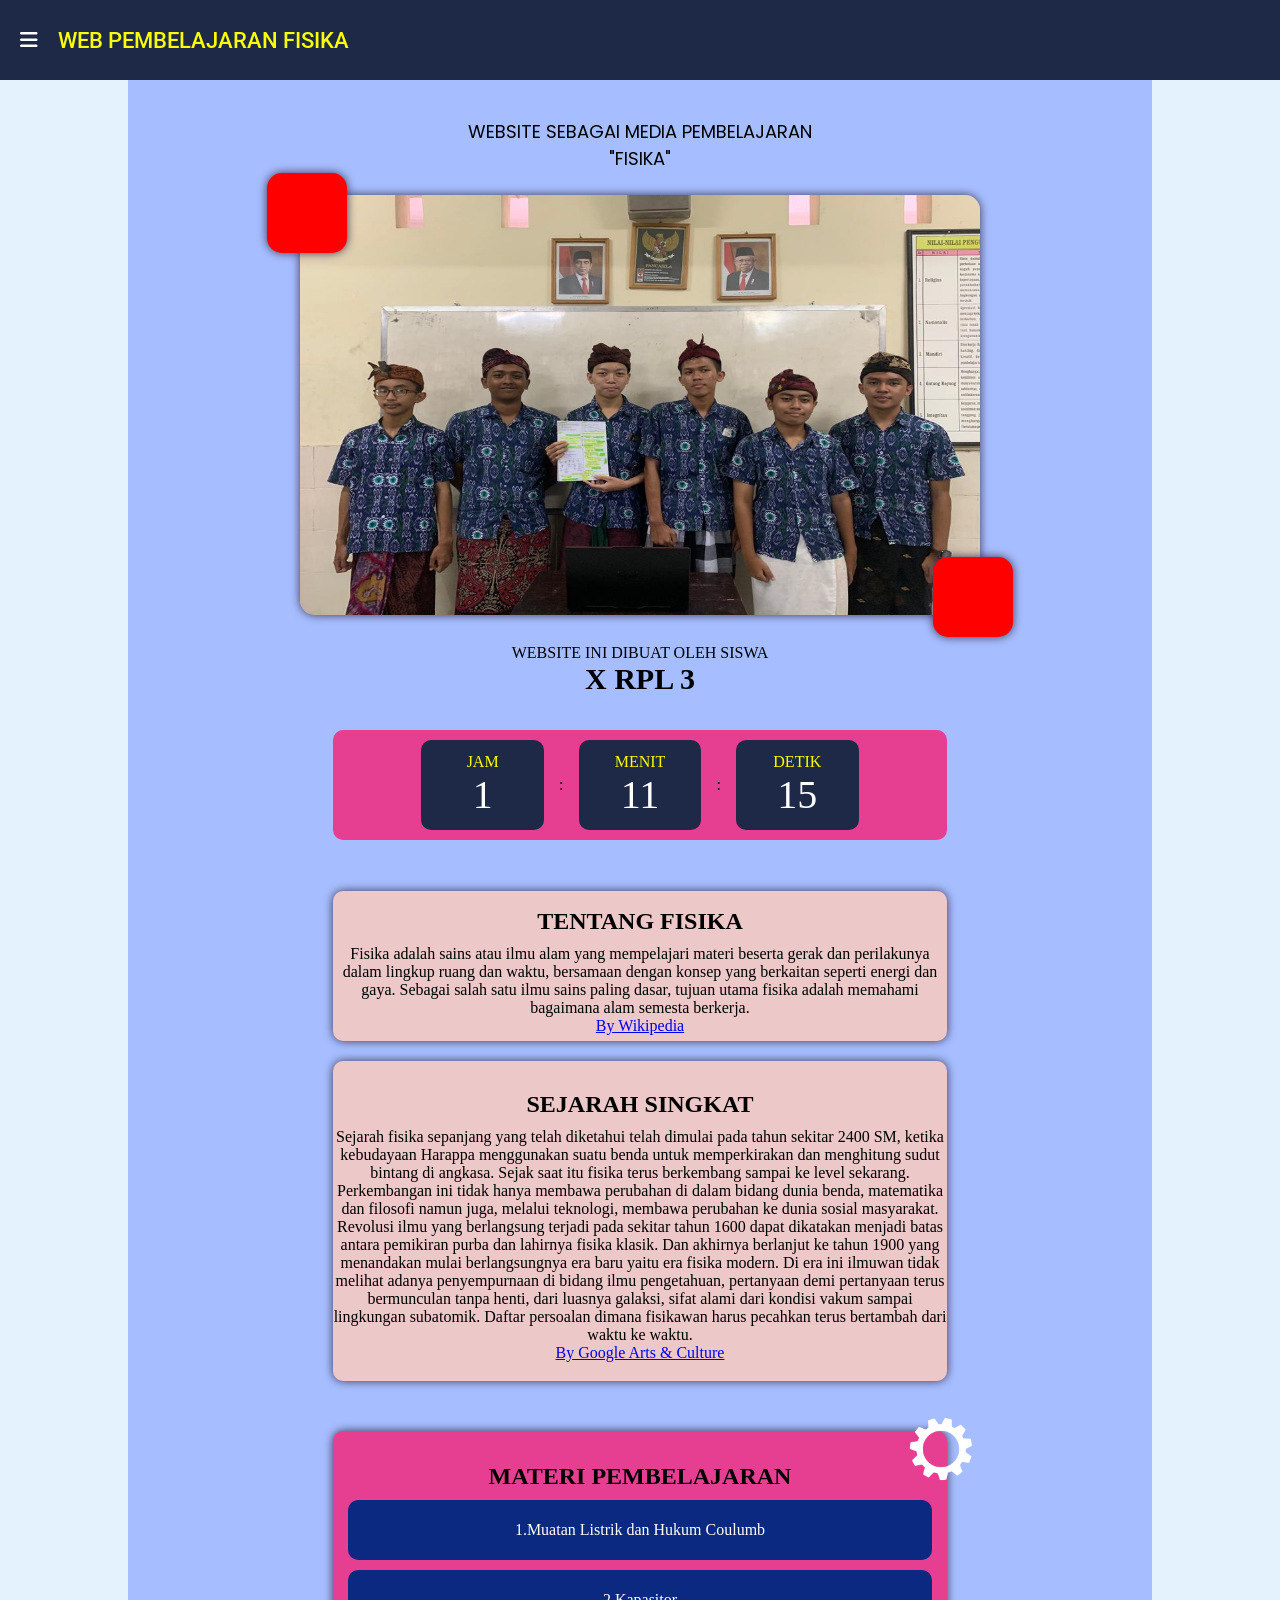
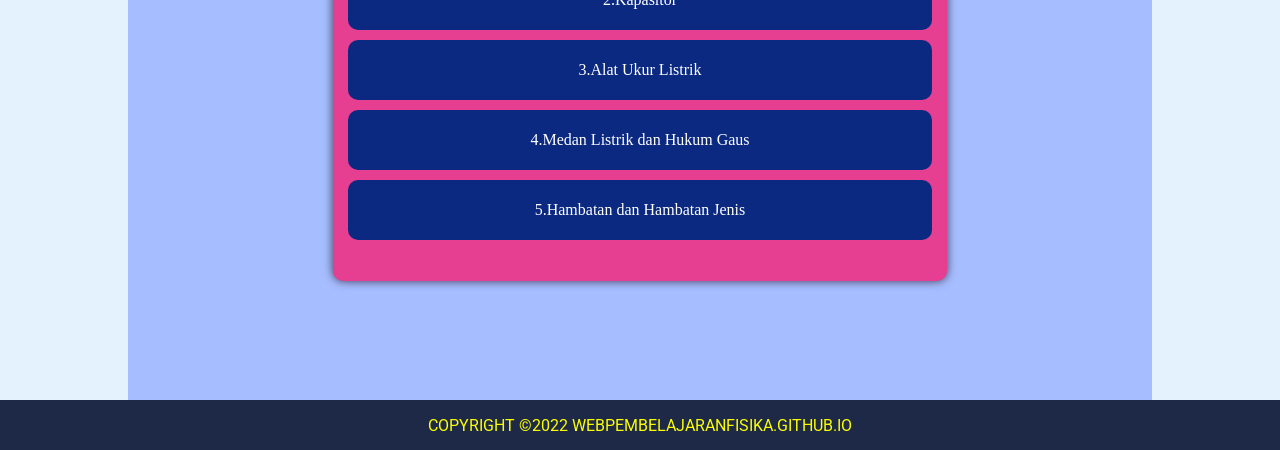
==== index.html @ 9049ca48 "first" ====
<!DOCTYPE html>
<html lang="id">
<head>
    <meta charset="UTF-8">
    <link rel="stylesheet" href="css/style.css">
    <meta name="viewport" content="width=device-width, initial-scale=1" />
    <link rel="stylesheet" href="https://cdnjs.cloudflare.com/ajax/libs/font-awesome/6.2.0/css/all.min.css" integrity="sha512-xh6O/CkQoPOWDdYTDqeRdPCVd1SpvCA9XXcUnZS2FmJNp1coAFzvtCN9BmamE+4aHK8yyUHUSCcJHgXloTyT2A==" crossorigin="anonymous" referrerpolicy="no-referrer" />
    <meta name="viewport" content="width=device-width, initial-scale=1.0">
    <title>Home - WebPembelajaranFisika</title>
</head>
<body>
    <div class="nav">
        <div class="logo">
            <i class="fa-solid fa-bars menu"></i>
            <h2 class="textlogo">WEB PEMBELAJARAN FISIKA</h2>
        </div>
        <div class="sidebar">
            <div class="logo">
                <i class="fa-solid fa-xmark menu close"></i>
                <h2 class="textlogo">MATERI</h2>
            </div>
            <img src="img/listrik.png" class="gambarlistrik">
            <div class="sidecontent">
                <ol><hr>
                    <li><a href="materi1.html" >Muatan Listrik dan Hukum Coulumb</a></li><hr>
                    <li><a href="materi2.html" >Kapasitor</a></li><hr>
                    <li><a href="materi3.html" >Alat Ukur Listrik</a></li><hr>
                    <li><a href="materi4.html" >Medan Listrik dan Hukum Gaus</a></li><hr>
                    <li><a href="materi5.html" >Hambatan dan Hambatan Jenis</a></li><hr>
                </ol>
            </div>
            <div class="menuuser">
                <div class="bungkususer">
                    <a href="index.html"><i class="fa-solid fa-house-user "></i></a>
                    <a href="informasi.html"><i class="fa-solid fa-circle-info "></i></a>
                </div>
            </div>
        </div>
        
    </div>
    <div class="tutupfungsi"></div>

    <div class="container">
        <div class="isikonten">
            <div class="textawal">
                <span>WEBSITE SEBAGAI MEDIA PEMBELAJARAN</span>
                <span>"FISIKA"</span>
            </div>
            <div class="gambar">
                <div class="box1"></div>
                <div class="box2"></div>
                <img src="img/fotokelompok.jpeg">
            </div>
            <div class="kelas">
                <div class="wrapper">
                    <span>WEBSITE INI DIBUAT OLEH SISWA</span>
                    <h2>X RPL 3</h2>
                </div>
            </div>

            <div class="jamdigital">
                <div class="kotak">
                  <span>JAM</span>
                  <p id="jam"></p>
                </div>:
                <div class="kotak">
                  <span>MENIT</span>
                  <p id="menit"></p>
                </div>:
                <div class="kotak">
                    <span>DETIK</span>
                  <p id="detik"></p>
                </div>
            </div>

            <div class="about">
                <div class="judul">
                    <span></span>
                    <h2>TENTANG FISIKA</h2>
                    <span></span>
                </div>
                <div class="text">
                    <p>Fisika adalah sains atau ilmu alam yang mempelajari materi beserta gerak dan perilakunya dalam lingkup ruang dan waktu, bersamaan dengan konsep yang berkaitan seperti energi dan gaya. Sebagai salah satu ilmu sains paling dasar, tujuan utama fisika adalah memahami bagaimana alam semesta berkerja.</p>
                    <a href="https://id.wikipedia.org/wiki/Fisika" target="_blank">By Wikipedia</a>
                </div>
            </div>
            <div class="sejarah">
                <div class="judul">
                    <h2>SEJARAH SINGKAT</h2>
                </div>
                <div class="text">
                    <p>Sejarah fisika sepanjang yang telah diketahui telah dimulai pada tahun sekitar 2400 SM, ketika kebudayaan Harappa menggunakan suatu benda untuk memperkirakan dan menghitung sudut bintang di angkasa. Sejak saat itu fisika terus berkembang sampai ke level sekarang.
Perkembangan ini tidak hanya membawa perubahan di dalam bidang dunia benda, matematika dan filosofi namun juga, melalui teknologi, membawa perubahan ke dunia sosial masyarakat. Revolusi ilmu yang berlangsung terjadi pada sekitar tahun 1600 dapat dikatakan menjadi batas antara pemikiran purba dan lahirnya fisika klasik. Dan akhirnya berlanjut ke tahun 1900 yang menandakan mulai berlangsungnya era baru yaitu era fisika modern. Di era ini ilmuwan tidak melihat adanya penyempurnaan di bidang ilmu pengetahuan, pertanyaan demi pertanyaan terus bermunculan tanpa henti, dari luasnya galaksi, sifat alami dari kondisi vakum sampai lingkungan subatomik. Daftar persoalan dimana fisikawan harus pecahkan terus bertambah dari waktu ke waktu.</p>
                    <a href="https://artsandculture.google.com/entity/m011bj_v2?hl=id" target="_blank">By Google Arts & Culture</a>
                </div>
            </div>
            <div class="materipm">
                <div class="gear">
                    <img src="img/gear.png">
                </div>
                <div class="judulmateri">
                    <h2>MATERI PEMBELAJARAN</h2>
                </div>
                <div onclick="location.href='materi1.html'" class="materisatu">
                    <a href="materi1.html" target="_blank">1.Muatan Listrik dan Hukum Coulumb</a>
                </div>
                <div class="materidua" onclick="location.href='materi2.html'">
                    <a href="materi2.html" target="_blank">2.Kapasitor</a>
                </div>
                <div class="materitiga" onclick="location.href='materi3.html'">
                    <a href="materi3.html" target="_blank">3.Alat Ukur Listrik</a>
                </div>
                <div class="materiempat" onclick="location.href='materi4.html'">
                    <a href="materi4.html" target="_blank">4.Medan Listrik dan Hukum Gaus</a>
                </div>
                <div class="materilima" onclick="location.href='materi5.html'">
                    <a href="materi5.html" target="_blank">5.Hambatan dan Hambatan Jenis</a>
                </div>
            </div>
        </div>
    </div>
    <div class="footer">
        <span>COPYRIGHT ©2022 WEBPEMBELAJARANFISIKA.GITHUB.IO</span>
    </div>
   

    
    <script>



        const navbar = document.querySelector(".nav");
        tombolmenu = document.querySelectorAll(".menu");
        overlay = document.querySelector(".tutupfungsi");
        close = document.querySelector(".close");
        
      tombolmenu.forEach((menuBtn) => {
        menuBtn.addEventListener("click", () => {
          navbar.classList.toggle("open");
        });
      });

      overlay.addEventListener("click", () => {
        navbar.classList.remove("open");
      });
      
      close.addEventListener("click", () => {
        navbar.classList.remove("open");
      });


      window.setTimeout("waktu()", 1000);
 
    function waktu() {
        var waktu = new Date();
        setTimeout("waktu()", 1000);
        document.getElementById("jam").innerHTML = waktu.getHours();
        document.getElementById("menit").innerHTML = waktu.getMinutes();
        document.getElementById("detik").innerHTML = waktu.getSeconds();
    }
    </script>
</body>
</html>
---- css/style.css ----
@import url('https://fonts.googleapis.com/css2?family=Poppins:wght@700&display=swap');
@import url('https://fonts.googleapis.com/css2?family=Roboto:wght@700&display=swap');

* {
    margin: 0;
    padding: 0;
    box-sizing: border-box;
}
html,body {
    scroll-behavior: smooth;
}
body {
    background: #e3f2fd;
}
.sidecontent ol li a{
    text-decoration: none;
}
.nav {
    overflow-x: hidden;
    z-index: 1000;
    display: flex;
    align-items: center;
    position: fixed;
    top: 0;
    left: 0;
    width: 100%;
    height: 80px;
    background-color: #1e2948;
}
.nav .logo {
    font-family: 'Roboto', sans-serif;
    display: flex;
    align-items: center;
    margin: 5px 20px;
    color: #fbff00;
}
.logo .menu {
    color: white;
    font-size: 20px;
    margin-right: 20px;
    cursor: pointer;
}
.logo .textlogo {
    font-size: 22px;
    font-weight: 500;
}
.nav .sidebar {
    z-index: 10000;
    position: fixed;
    top: 0;
    left: -100%;
    height: 100%;
    width: 250px;
    padding: 20px 0;
    background-color: #1e2948;
    transition: all 0.3s ease;
}
.nav.open .sidebar {
    left: 0;
}

.tutupfungsi {
    z-index: 1000;
    position: fixed;
    top: 0;
    left: -100%;
    height: 1000vh;
    width: 200%;
    opacity: 0;
    pointer-events: none;
    transition: all 0.3s ease;
    background: rgba(0, 0, 0, 0.5);    
}
.nav.open ~ .tutupfungsi {
  opacity: 1;
  left: 250px;
  pointer-events: auto;
}

.sidecontent {
    margin-top: 30%;
    margin-left: 10%;
}

.sidecontent ol li {
    color: yellow;
    margin: 15px 0px;
}

.sidecontent ol li a {
    color: white;
    font-weight: bold;
}

.container {
    padding-top: 30px;
    width: 100%;
    height: 2000px;
    display: flex;
    flex-direction: column;
    align-items: center;
}
.isikonten {
    padding-top: 80px;
    display: flex;
    flex-direction: column;
    align-items: center;
    width: 80%;
    height: 2000px;
    background-color: #9cb6ffd9;
}
.textawal {
    width: 60%;
    height: 70px;
    display: flex;
    flex-direction: column;
    justify-content: center;
    align-items: center;
}
.textawal span{
    font-family: 'Poppins',sans-serif;
    font-size: 18px;
}
.gambar {
    display: flex;
    flex-direction: column;
    justify-content: center;
    align-items: center;
    width: 70%;
    height: 450px;
}
.box1 {
    box-shadow: 0px 0px 10px #3f3351;
    margin-right:52%;
    margin-bottom: 30%;
    position: absolute;
    z-index: 2;
    width: 80px;
    height: 80px;
    background-color: red;
    border-radius: 15px;
    animation: rotate 8s linear infinite;
}
.box2 {
    box-shadow: 0px 0px 10px #3f3351;
    margin-left:52%;
    margin-top: 30%;
    position: absolute;
    z-index: 2;
    width: 80px;
    height: 80px;
    background-color: red;
    border-radius: 15px;
    animation: rotate 8s linear infinite;
}
.gambar img {
    box-shadow: 0px 0px 10px #3f3351;
    z-index: 1;
    border-radius: 15px;
    width: 95%;
    height: 420px;
}

.kelas {
    width: 60%;
    height: 80px;
    display: flex;
    flex-direction: column;
    align-items: center;
    justify-content: center;
}
.kelas .wrapper {
    display: flex;
    align-items: center;
    justify-content: center;
    flex-direction: column;
}
.wrapper h2{
    font-size: 30px;
}
.about {
    border-radius: 10px;
    background-color: #edc8c8;
    margin-top: 5%;
    width: 60%;
    height: 150px;
    display: flex;
    flex-direction: column;
    align-items: center;
    justify-content: center;
    text-align: center;
    box-shadow: 0px 0px 10px #3f3351;
}

.judul {
    margin: 10px 0px;
}



.sejarah {
    border-radius: 10px;
    margin-bottom: 30px;
    margin-top: 20px;
    width: 60%;
    height: 320px;
    display: flex;
    flex-direction: column;
    align-items: center;
    justify-content: center;
    background-color: #edc8c8;
    text-align: center;
    box-shadow: 0px 0px 10px #3f3351;
}
.materipm {
    background-color: #e63e91;
    border-radius: 10px;
    display: flex;
    flex-direction: column;
    justify-content: center;
    align-items: center;
    margin-top: 20px;
    width: 60%;
    height: 450px;
    box-shadow: 0px 0px 10px #3f3351;
}
.judulmateri h2{

}
.materisatu {
    display: flex;
    flex-direction: column;
    align-items: center;
    justify-content: center;
    cursor: pointer;
    width: 95%;
    height: 60px;
    background-color:#0b2981;
    border-radius: 10px;
    margin-top: 10px;
    margin-bottom: 10px;
}
.materisatu a{
    color: white;
    text-decoration: none;
}
.materidua {
    display: flex;
    flex-direction: column;
    align-items: center;
    justify-content: center;
    width: 95%;
    height: 60px;
    background-color: #0b2981;
    border-radius: 10px;
    margin-bottom: 10px;
    cursor: pointer;
}
.materidua a{
    color: white;
    text-decoration: none;
}
.materitiga {
    display: flex;
    flex-direction: column;
    align-items: center;
    justify-content: center;
    width: 95%;
    height: 60px;
    background-color:#0b2981;
    border-radius: 10px;
    margin-bottom: 10px;
    cursor: pointer;
}
.materitiga a{
    color: white;
    text-decoration: none;
}
.materiempat {
    display: flex;
    flex-direction: column;
    align-items: center;
    justify-content: center;
    width: 95%;
    height: 60px;
    background-color:#0b2981;
    border-radius: 10px;
    margin-bottom: 10px;
    cursor: pointer;
}
.materiempat a{
    color: white;
    text-decoration: none;
}
.materilima {
    display: flex;
    flex-direction: column;
    align-items: center;
    justify-content: center;
    width: 95%;
    height: 60px;
    background-color: #0b2981;
    border-radius: 10px;
    margin-bottom: 10px;
    cursor: pointer;
}
.materilima a{
    color: white;
    text-decoration: none;
}
.footer {
    width: 100%;
    height: 50px;
    background-color: #1e2948;
    display: flex;
    justify-content: center;
    align-items: center;
}
.footer span{
    font-family: 'Roboto', sans-serif;
    color: #fbff00;
}


.menuuser {
    display: flex;
    justify-content: center;
    align-items: center;
    flex-direction: row;
    margin-top: 20px;
    width: 100%;
    height: 200px;
}
.bungkususer {
    display: flex;
    align-items: center;
    justify-content: center;
    flex-direction: row;
    width: 80%;
    height: 100px;
}
.bungkususer a{
    margin: 0px 20px;
    color: white;
    font-size: 50px;
}

.gambarlistrik {
    margin-top: 10px;
    margin-left: 40%;
    position: absolute;
    width: 50px;
    height: 50px;
    animation: pudar 5s linear infinite;
}
.jamdigital {
    margin-top: 20px;
    display: flex;
    justify-content: center;
    align-items: center;
    flex-direction: row;
    width: 60%;
    border-radius: 10px;
    height: 110px;
    background-color: #e63e91;

}
.kotak {
    flex-direction: column;
    display: flex;
    justify-content: center;
    align-items: center;
    margin: 0px 15px;
    width: 20%;
    height: 90px;
    background-color: #1e2948;
    border-radius: 10px;
}
.kotak p {
    color: white;
    font-size: 40px;
}
.kotak span {
    color: #fbff00;
}
.gear {
    overflow: hidden;
    margin-bottom: 32%;
    margin-left: 47%;
    position: absolute;
    animation: rotate 8s linear infinite;
}
.gear img {
    width: 80px;
    width: 80px;
}



@keyframes pudar {
    0% {
        opacity: 0;
    }
    10%{
        opacity: 0.1;
    }
    30%{
        opacity: 0.3;
    }
    50%{
        opacity: 0.5;
    }
    60%{
        opacity: 0.6;
    }
    80% {
        opacity: 0.8;
    }
    100%{
        opacity: 1;
    }

}
@keyframes rotate {
    from{
        transform: rotate(0deg);
    }
    to{
        transform: rotate(360deg);
    }
}



@media screen and (min-width:768px) and (max-width:1100px){
    .gambar img {
        height: 400px;
    }
   .isikonten {
        width: 100%;
   }
   .box1 {
        margin-right:65%;
        margin-bottom: 40%;
   }
   .box2 {
        margin-left:65%;
        margin-top: 40%;
   }
   .materipm {
    width: 90;
   }
   .gear {
    margin-bottom: 40%;
    margin-left: 58%;
   }
}


@media screen and (min-width: 560px) and (max-width: 767px){
    .gear {
        display: none;
    }
    .gambar {
        width: 80%;
        height: 310px;
    }
    .gambar img {
        width: 90%;
        height: 260px;
    }
    .isikonten {
        width: 100%;
   }
   .box1 {
        width: 70px;
        height: 70px;
        margin-right:65%;
        margin-bottom: 40%; 
   }
   .box2 {
        width: 70px;
        height: 70px;
        margin-left:65%;
        margin-top: 40%; 
   }
   .textawal {
    width: 80%;
   }
   .textawal span {
    font-size: 17px;
   }
   .kelas {
    width: 80%;
   }
   .about {
    width: 80%;
    height: 200px;
   }
   .sejarah {
    width: 80%;
    height: 320px;
   }
   .materipm {
    width: 80%;
   }
   .gear {
    margin-bottom: 60%;
    margin-left: 78%;
   }
}
@media screen and (min-width: 455px) and (max-width: 559px){
    .gear {
        display: none;
    }
    .gambar {
        width: 80%;
        height: 310px;
    }
    .gambar img {
        width: 90%;
        height: 260px;
    }
    .isikonten {
        width: 100%;
   }
   .box1 {
        width: 70px;
        height: 70px;
        margin-right:65%;
        margin-bottom: 45%; 
   }
   .box2 {
        width: 70px;
        height: 70px;
        margin-left:65%;
        margin-top: 45%; 
   }
   .textawal {
    width: 80%;
   }
   .textawal span {
    font-size: 17px;
   }
   .kelas {
    width: 80%;
   }
   .about {
    width: 80%;
    height: 250px;
   }
   .sejarah {
    width: 80%;
    height: 500px;
   }
   .materipm {
    width: 80%;
   }
   .jamdigital {
    width: 80%;
    }
    .gear {
    margin-bottom: 82%;
    margin-left: 71%;
   }

}
@media screen and (min-width: 0px) and (max-width: 454px){
    .gear {
        display: none;
    }
    html,body {
        overflow-x: hidden;
    }
    .jamdigital {
        width: 90%;
    }
    .gambar {
        width: 90%;
        height: 280px;
    }
    .gambar img {
        width: 90%;
        height: 200px;
    }
    .isikonten {
        width: 100%;
   }
   .box1 {
        width: 70px;
        height: 70px;
        margin-right:70%;
        margin-bottom: 50%; 
   }
   .box2 {
        width: 70px;
        height: 70px;
        margin-left:70%;
        margin-top: 50%; 
   }
   .textawal {
    width: 90%;
   }
   .textawal span {
    font-size: 17px;
   }
   .kelas {
    width: 90%;
   }
   .about {
    width: 90%;
    height: 230px;
   }
   .sejarah {
    width: 90%;
    height: 500px;
   }
   .footer span{
        font-size: 12px;
   }
   .materipm {
    width: 90%;
   }
   .gear {
    margin-bottom: 105%;
    margin-left: 85%;
   }
   
}

@media screen and (max-width: 2000px)and (min-width: 1367px){
    .box1 {
        width: 90px;
        height: 90px;
        margin-right:40%;
        margin-bottom: 21%; 
    }
    .box2 {
        width: 90px;
        height: 90px;
        margin-left:40%;
        margin-top: 21%; 
   }
   .gambar img {
    width: 70%;
   }
}
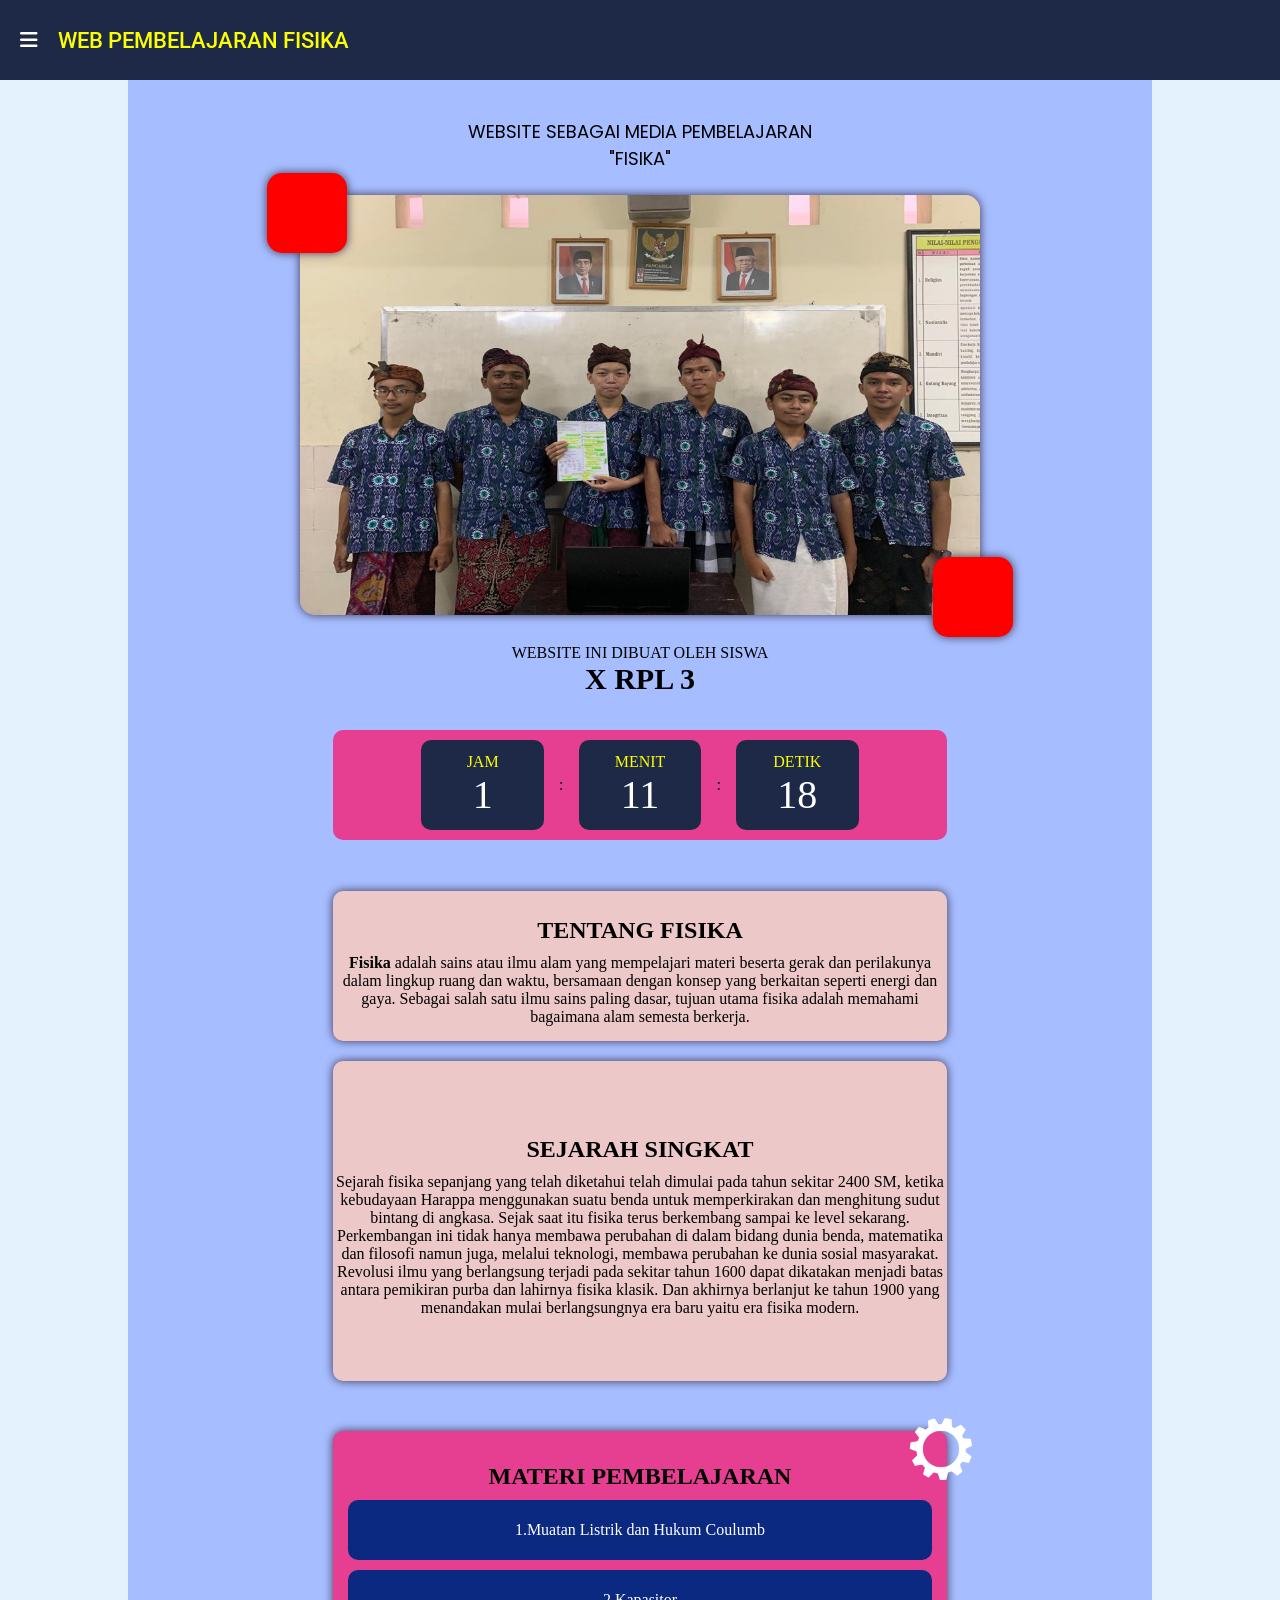
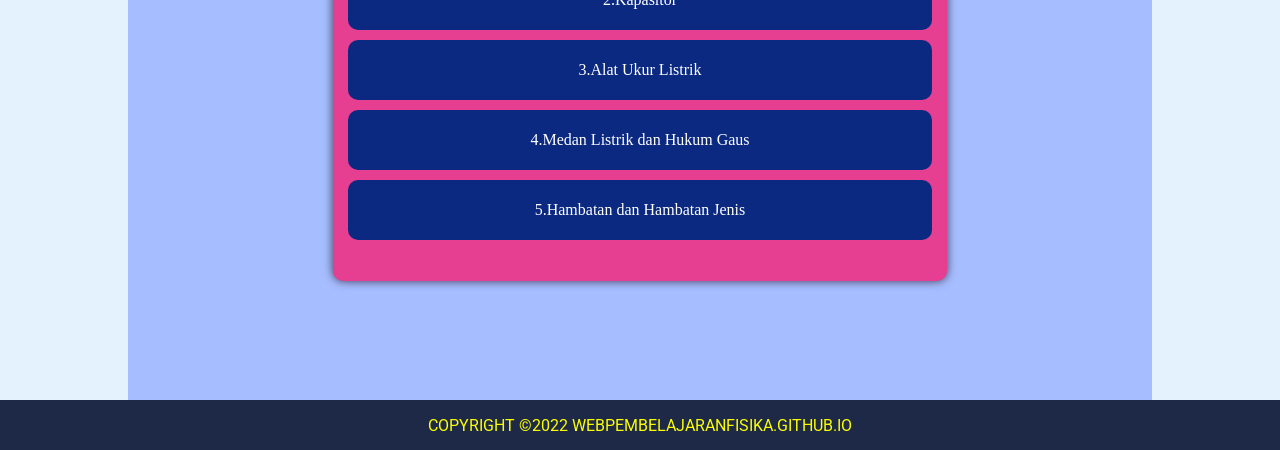
==== commit 0a6be3d0: "first" ====
--- a/index.html
+++ b/index.html
@@ -80,8 +80,7 @@
                     <span></span>
                 </div>
                 <div class="text">
-                    <p>Fisika adalah sains atau ilmu alam yang mempelajari materi beserta gerak dan perilakunya dalam lingkup ruang dan waktu, bersamaan dengan konsep yang berkaitan seperti energi dan gaya. Sebagai salah satu ilmu sains paling dasar, tujuan utama fisika adalah memahami bagaimana alam semesta berkerja.</p>
-                    <a href="https://id.wikipedia.org/wiki/Fisika" target="_blank">By Wikipedia</a>
+                    <p><b>Fisika</b> adalah sains atau ilmu alam yang mempelajari materi beserta gerak dan perilakunya dalam lingkup ruang dan waktu, bersamaan dengan konsep yang berkaitan seperti energi dan gaya. Sebagai salah satu ilmu sains paling dasar, tujuan utama fisika adalah memahami bagaimana alam semesta berkerja.</p>
                 </div>
             </div>
             <div class="sejarah">
@@ -89,9 +88,7 @@
                     <h2>SEJARAH SINGKAT</h2>
                 </div>
                 <div class="text">
-                    <p>Sejarah fisika sepanjang yang telah diketahui telah dimulai pada tahun sekitar 2400 SM, ketika kebudayaan Harappa menggunakan suatu benda untuk memperkirakan dan menghitung sudut bintang di angkasa. Sejak saat itu fisika terus berkembang sampai ke level sekarang.
-Perkembangan ini tidak hanya membawa perubahan di dalam bidang dunia benda, matematika dan filosofi namun juga, melalui teknologi, membawa perubahan ke dunia sosial masyarakat. Revolusi ilmu yang berlangsung terjadi pada sekitar tahun 1600 dapat dikatakan menjadi batas antara pemikiran purba dan lahirnya fisika klasik. Dan akhirnya berlanjut ke tahun 1900 yang menandakan mulai berlangsungnya era baru yaitu era fisika modern. Di era ini ilmuwan tidak melihat adanya penyempurnaan di bidang ilmu pengetahuan, pertanyaan demi pertanyaan terus bermunculan tanpa henti, dari luasnya galaksi, sifat alami dari kondisi vakum sampai lingkungan subatomik. Daftar persoalan dimana fisikawan harus pecahkan terus bertambah dari waktu ke waktu.</p>
-                    <a href="https://artsandculture.google.com/entity/m011bj_v2?hl=id" target="_blank">By Google Arts & Culture</a>
+                    <p>Sejarah fisika sepanjang yang telah diketahui telah dimulai pada tahun sekitar 2400 SM, ketika kebudayaan Harappa menggunakan suatu benda untuk memperkirakan dan menghitung sudut bintang di angkasa. Sejak saat itu fisika terus berkembang sampai ke level sekarang. Perkembangan ini tidak hanya membawa perubahan di dalam bidang dunia benda, matematika dan filosofi namun juga, melalui teknologi, membawa perubahan ke dunia sosial masyarakat. Revolusi ilmu yang berlangsung terjadi pada sekitar tahun 1600 dapat dikatakan menjadi batas antara pemikiran purba dan lahirnya fisika klasik. Dan akhirnya berlanjut ke tahun 1900 yang menandakan mulai berlangsungnya era baru yaitu era fisika modern.</p>
                 </div>
             </div>
             <div class="materipm">
@@ -126,9 +123,6 @@
 
     
     <script>
-
-
-
         const navbar = document.querySelector(".nav");
         tombolmenu = document.querySelectorAll(".menu");
         overlay = document.querySelector(".tutupfungsi");
